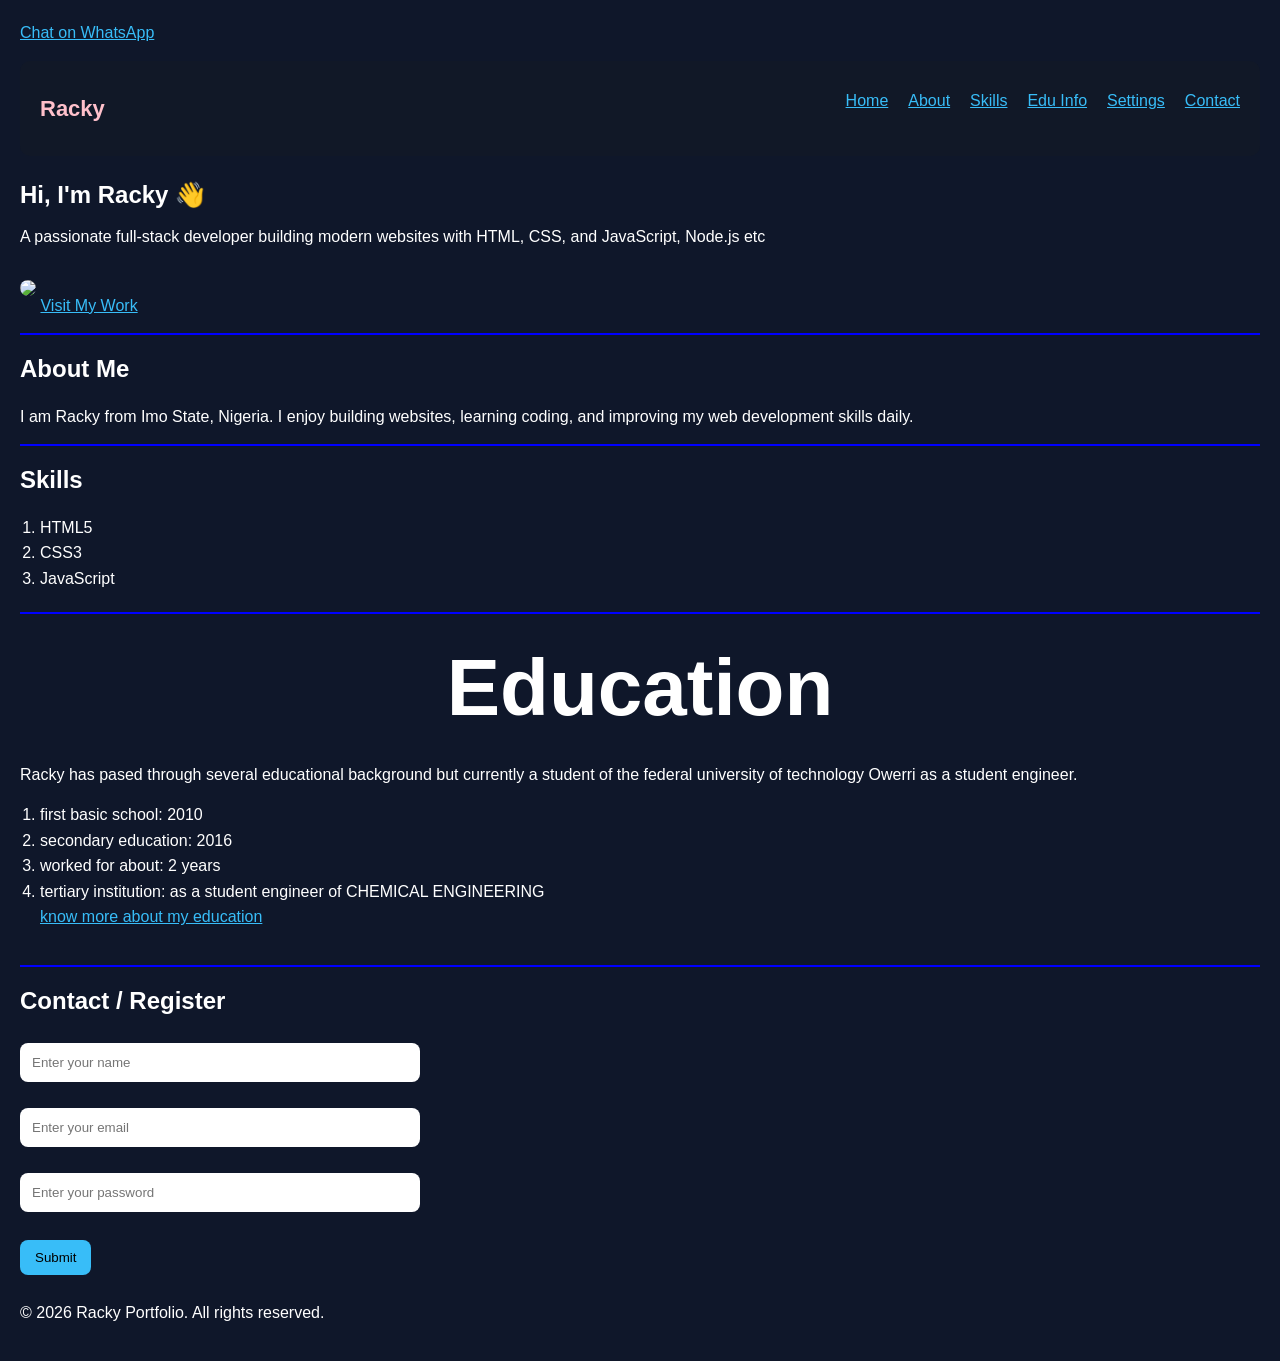
==== index.html @ 1aaa6778 "Update index.html" ====
<!DOCTYPE html>
<html>

<head>
  <meta name="viewport" content="width=device-width, initial-scale=1.0">
  <title>Racky Portfolio</title>
  <link rel="stylesheet" href="style.css">
</head>

<body>
  <a href="https://wa.me/2347087806251" class="whatsapp-btn">
  Chat on WhatsApp
  </a>
  <!-- NAVBAR -->
<nav>
  <h2 class="logo">Racky</h2>

<div class="menu-icon" onclick="toggleMenu()">☰</div>
<ul class="nav-links" id="navLinks">
  <li><a href="#">Home</a></li>
  <li><a href="#">About</a></li>
  <li><a href="#">Skills</a></li>
  <li><a href="#">Edu Info</a></li>
  <li><a href="#">Settings</a></li>
  <li><a href="#">Contact</a></li>
</ul>
</nav>

    </div>
  </nav>
  

  <!-- HERO -->
  <section id="home" class="container">
    <h1>Hi, I'm Racky 👋</h1>
    <p>A passionate full-stack developer building modern websites with HTML, CSS, and JavaScript, Node.js etc</p>

    <img src="https://images.unsplash.com/photo-1503023345310-bd7c1de61c7d?auto=format&fit=crop&w=800&q=80">

    <a href="https://google.com" target="_blank">Visit My Work</a>
  </section>

  <hr>

  <!-- ABOUT -->
  <section id="about" class="container">
    <h2>About Me</h2>
    <p>
      I am Racky from Imo State, Nigeria. I enjoy building websites, learning coding,
      and improving my web development skills daily.
    </p>
  </section>

  <hr>

  <!-- SKILLS -->
  <section id="skills" class="container">
    <h2>Skills</h2>
    <ol>
      <li>HTML5</li>
      <li>CSS3</li>
      <li>JavaScript</li>
    </ol>
  </section>
  <hr>
  <!-- Education -->
  <section id="education " class="container">
    <h3>Education </h3>
    <p>Racky has pased through several educational background but currently a student of the federal university of technology Owerri as a student engineer. </p>
    <ol>
      <li>first basic school: 2010</li>
      <li>secondary education: 2016</li>
      <li>worked for about: 2 years</li>
      <li>tertiary institution: as a student engineer of CHEMICAL ENGINEERING</li>
      <a href="https://google.com" target="_blank"> know more about my education</a>
    </ol>
  </section>

  <hr>

  <!-- CONTACT FORM -->
  <section id="contact" class="container">
    <h2>Contact / Register</h2>

    <input type="text" id="username" placeholder="Enter your name">
    <small id="nameError"></small>

    <input type="email" id="email" placeholder="Enter your email">
    <small id="emailError"></small>

    <input type="password" id="password" placeholder="Enter your password">
    <small id="passwordError"></small>

    <button onclick="showMessage()">Submit</button>

    <p id="message"></p>
  </section>

  <!-- FOOTER -->
  <footer>
    <p>© 2026 Racky Portfolio. All rights reserved.</p>
  </footer>

  <script src="script.js"></script>

</body>
</html>
---- style.css ----
/* RESET */
* {
    margin: 0;
    padding: 0;
    box-sizing: border-box;
}

body {
    font-family: Arial;
    background: #0f172a;
    color: white;
    padding: 20px;
    line-height: 1.6;
}

/* NAVBAR */
nav {
    display: flex;
    justify-content: space-between;
    align-items: center;
    background: #111827;
    padding: 15px 20px;
    border-radius: 10px;
    margin-bottom: 20px;
}

/* LOGO */
.logo {
    color: pink;
    font-size: 22px;
}

/* SIGNUP BUTTON TOP RIGHT */
.nav-buttons {
    display: flex;
    gap: 10px;
}
hr {
  border: 1.5px solid blue;
  color: blue;
  width: 100%;
}

.signup-btn {
    background: #38bdf8;
    color: black;
    border: none;
    padding: 10px 15px;
    border-radius: 8px;
    cursor: pointer;
    transition: 0.3s;
}

.signup-btn:hover {
    background: red;
    transform: scale(1.05);
}

/* MAIN TEXT BLOCK */
h1 {
    margin-bottom: 10px;
}

p {
    margin: 10px 0 15px;
}

/* IMAGE */
img {
    width: 100%;
    max-width: 500px;
    border-radius: 12px;
    margin: 15px 0;
}

/* LINK */
a {
    color: #38bdf8;
    display: inline-block;
    margin-bottom: 15px;
}

a:hover {
    color: red;
}

/* LIST */
ol {
    margin: 10px 0 20px 20px;
}

/* SECTION TITLE */
h2 {
    margin: 15px 0;
}
h3 {
  font-size: 80px;
  text-align: center;
  margin: 10px 0;
  padding: auto;
}

/* LOGIN AREA */
button {
    padding: 10px 15px;
    margin: 5px 5px 10px 0;
    background: #38bdf8;
    border: none;
    cursor: pointer;
    border-radius: 8px;
    color: black;
    transition: 0.3s;
}

button:hover {
    background: gray;
    transform: scale(1.03);
}

/* INPUTS */
input {
    width: 100%;
    max-width: 400px;
    padding: 12px;
    margin: 8px 0;
    border-radius: 8px;
    border: none;
    outline: none;
}

/* SUBMIT BUTTON */
button:last-of-type {
    margin-top: 10px;
}

/* MOBILE */
@media (max-width: 768px) {
    nav {
        flex-direction: row;
    }
}
small {
  color: red;
  font-size: 13px;
  display: block;
  margin-bottom: 10px;
}

input.error {
  border: 2px solid red;
}

input.success {
  border: 2px solid green;
}
.logout-btn {
  background: linear-gradient(45deg, #ef4444, #f87171);
  color: white;
  border: none;
  padding: 12px 20px;
  border-radius: 10px;
  cursor: pointer;
  font-weight: bold;
  margin: 30px auto;
  display: block;
  transition: 0.3s;
  box-shadow: 0 4px 10px rgba(0,0,0,0.2);
}

.logout-btn:hover {
  transform: translateY(-2px) scale(1.05);
}
.popup {
    position: fixed;
    top: 30%;
    left: 50%;
    transform: translate(-50%, -50%);
    background: #f4f4;
    padding: 20px;
    border: 2px solid black;
    box-shadow: 0 0 10px rgba(0,0,0,0.3);
    text-align: center;
}
.nav-links {
  display: flex;
  gap: 20px;
  list-style: none;
}
.menu-icon {
  display: none;
}

/* MOBILE */
@media (max-width: 768px) {

  .menu-icon {
    display: block;
  }

  .nav-links {
    display: none;   /* 🔥 THIS HIDES IT */
    flex-direction: column;
    position: absolute;
    top: 60px;
    right: 20px;
    background: #111827;
    padding: 15px;
    border-radius: 10px;
  }

  .nav-links.show {
    display: flex;   /* 🔥 SHOW WHEN CLICKED */
  }
}
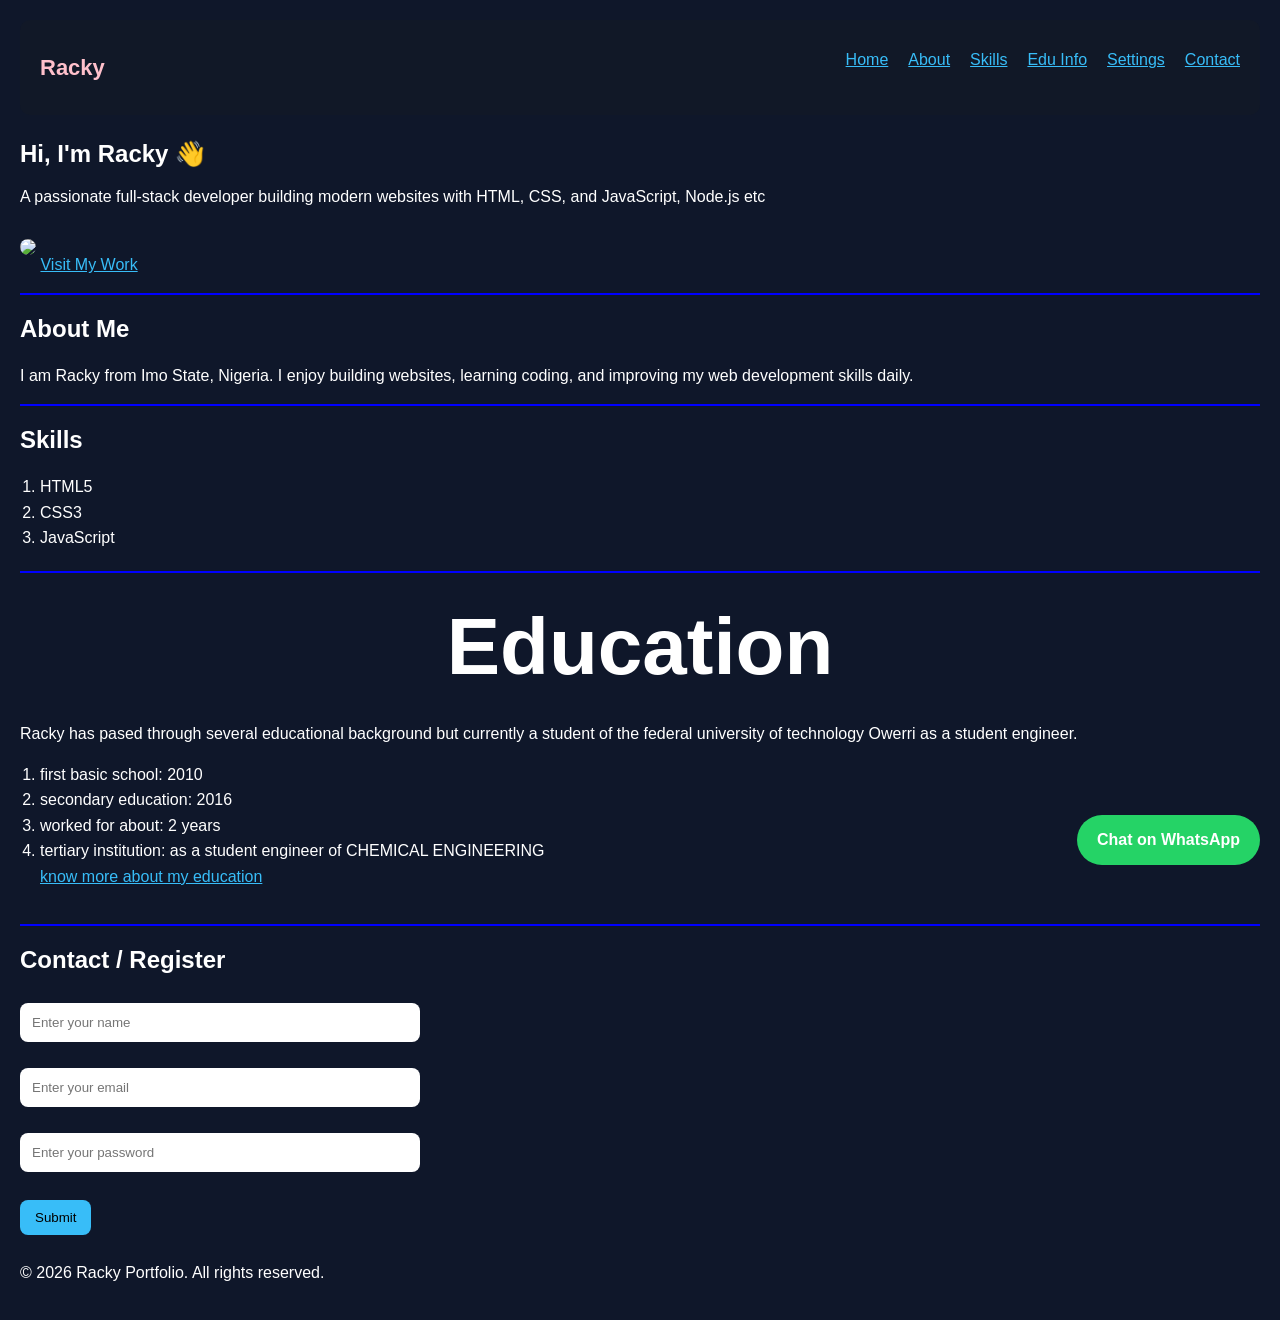
==== commit 71e70106: "Update index.html" ====
--- a/index.html
+++ b/index.html
@@ -8,9 +8,6 @@
 </head>
 
 <body>
-  <a href="https://wa.me/2347087806251" class="whatsapp-btn">
-  Chat on WhatsApp
-  </a>
   <!-- NAVBAR -->
 <nav>
   <h2 class="logo">Racky</h2>
@@ -95,7 +92,9 @@
 
     <p id="message"></p>
   </section>
-
+<a href="https://wa.me/2347087806251" class="whatsapp-btn">
+  Chat on WhatsApp
+</a>
   <!-- FOOTER -->
   <footer>
     <p>© 2026 Racky Portfolio. All rights reserved.</p>
--- a/style.css
+++ b/style.css
@@ -212,3 +212,14 @@
     display: flex;   /* 🔥 SHOW WHEN CLICKED */
   }
 }
+.whatsapp-btn {
+  position: fixed;
+  bottom: 20px;
+  right: 20px;
+  background: #25D366;
+  color: white;
+  padding: 12px 20px;
+  border-radius: 30px;
+  text-decoration: none;
+  font-weight: bold;
+      }
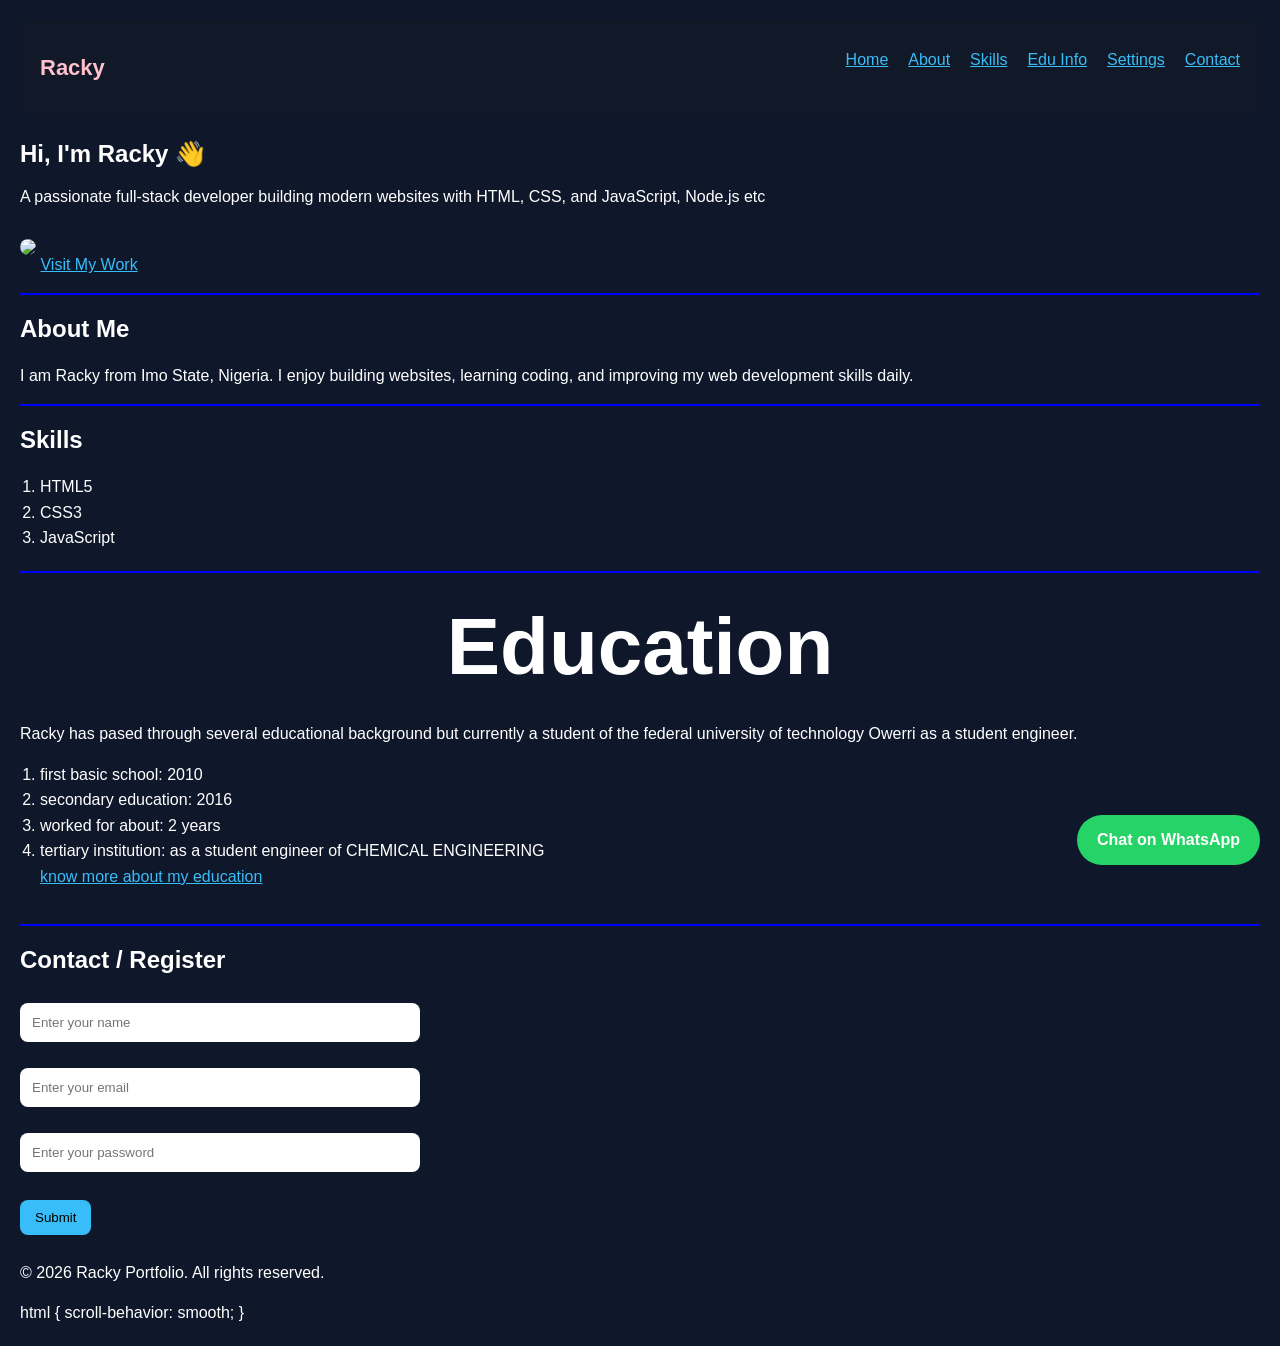
==== commit c31aaec4: "Update index.html" ====
--- a/index.html
+++ b/index.html
@@ -92,14 +92,16 @@
 
     <p id="message"></p>
   </section>
-<a href="https://wa.me/2347087806251" class="whatsapp-btn">
+<a href="https://wa.me/2348012345678?text=Hello%20I%20need%20a%20website" class="whatsapp-btn">
   Chat on WhatsApp
 </a>
   <!-- FOOTER -->
   <footer>
     <p>© 2026 Racky Portfolio. All rights reserved.</p>
   </footer>
-
+  html {
+  scroll-behavior: smooth;
+}
   <script src="script.js"></script>
 
 </body>
--- a/style.css
+++ b/style.css
@@ -11,6 +11,7 @@
     color: white;
     padding: 20px;
     line-height: 1.6;
+    animation: fadeup 1s ease 1s both;
 }
 
 /* NAVBAR */
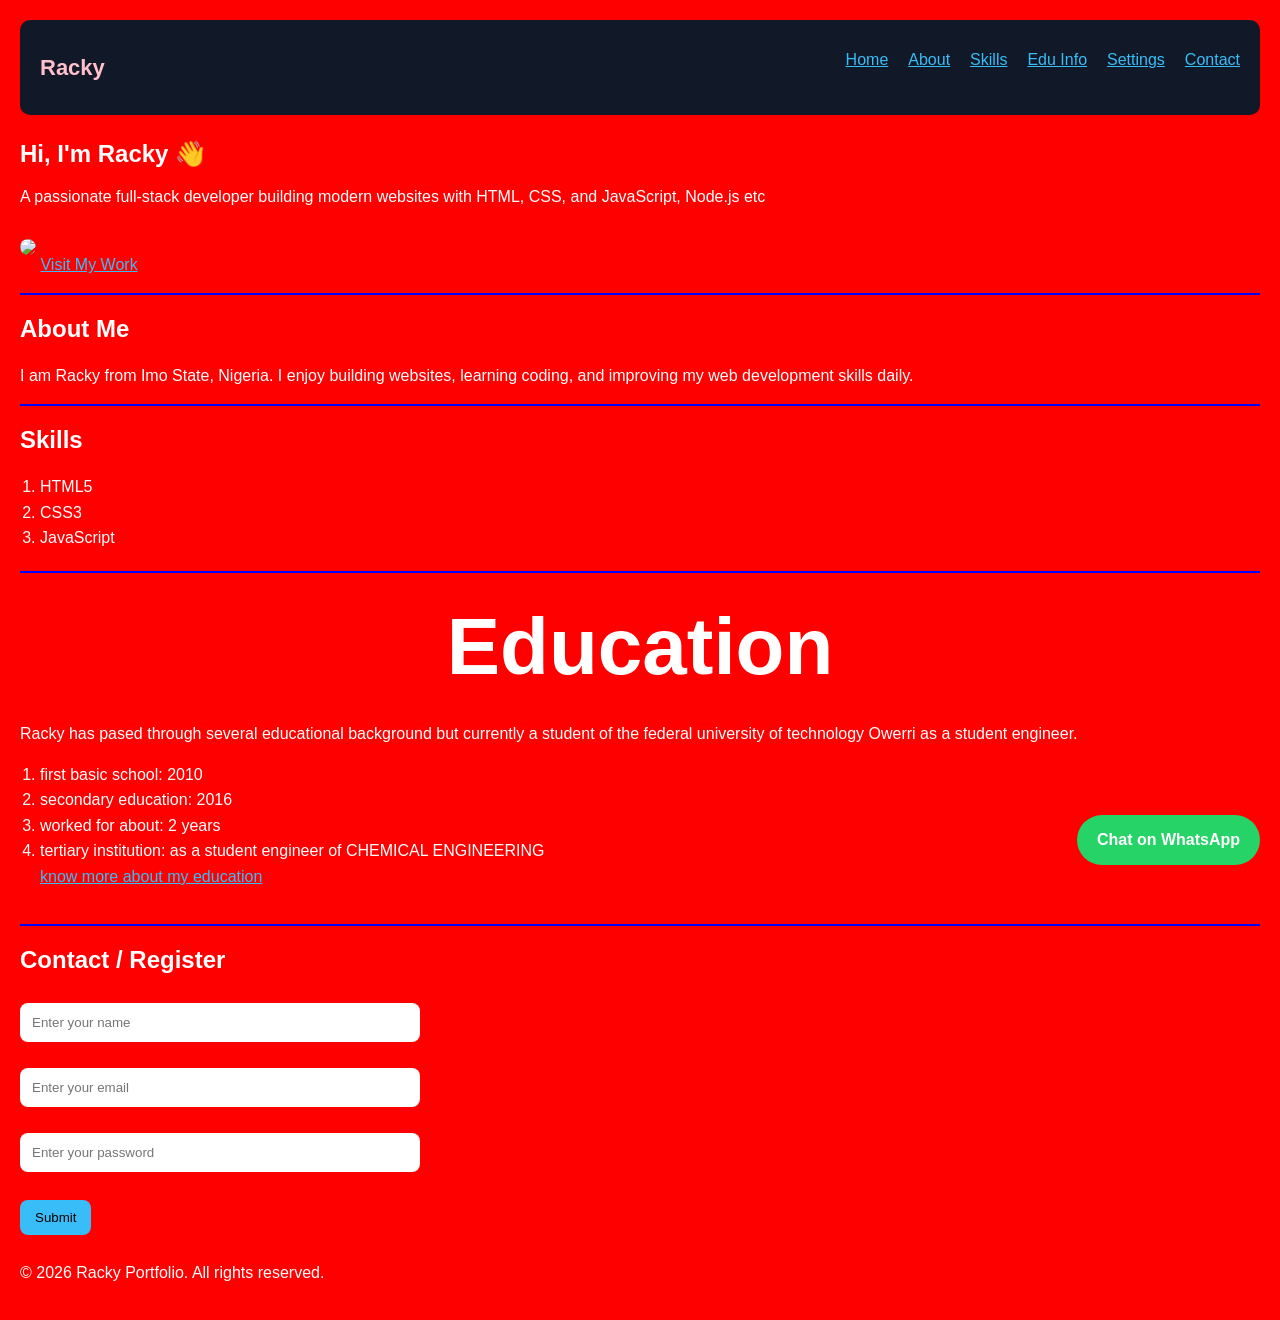
==== commit 0024f77c: "Update index.html" ====
--- a/index.html
+++ b/index.html
@@ -99,9 +99,6 @@
   <footer>
     <p>© 2026 Racky Portfolio. All rights reserved.</p>
   </footer>
-  html {
-  scroll-behavior: smooth;
-}
   <script src="script.js"></script>
 
 </body>
--- a/style.css
+++ b/style.css
@@ -7,7 +7,7 @@
 
 body {
     font-family: Arial;
-    background: #0f172a;
+    background: red;
     color: white;
     padding: 20px;
     line-height: 1.6;
@@ -83,6 +83,9 @@
 
 a:hover {
     color: red;
+}
+html {
+    scroll behavior: smooth;
 }
 
 /* LIST */
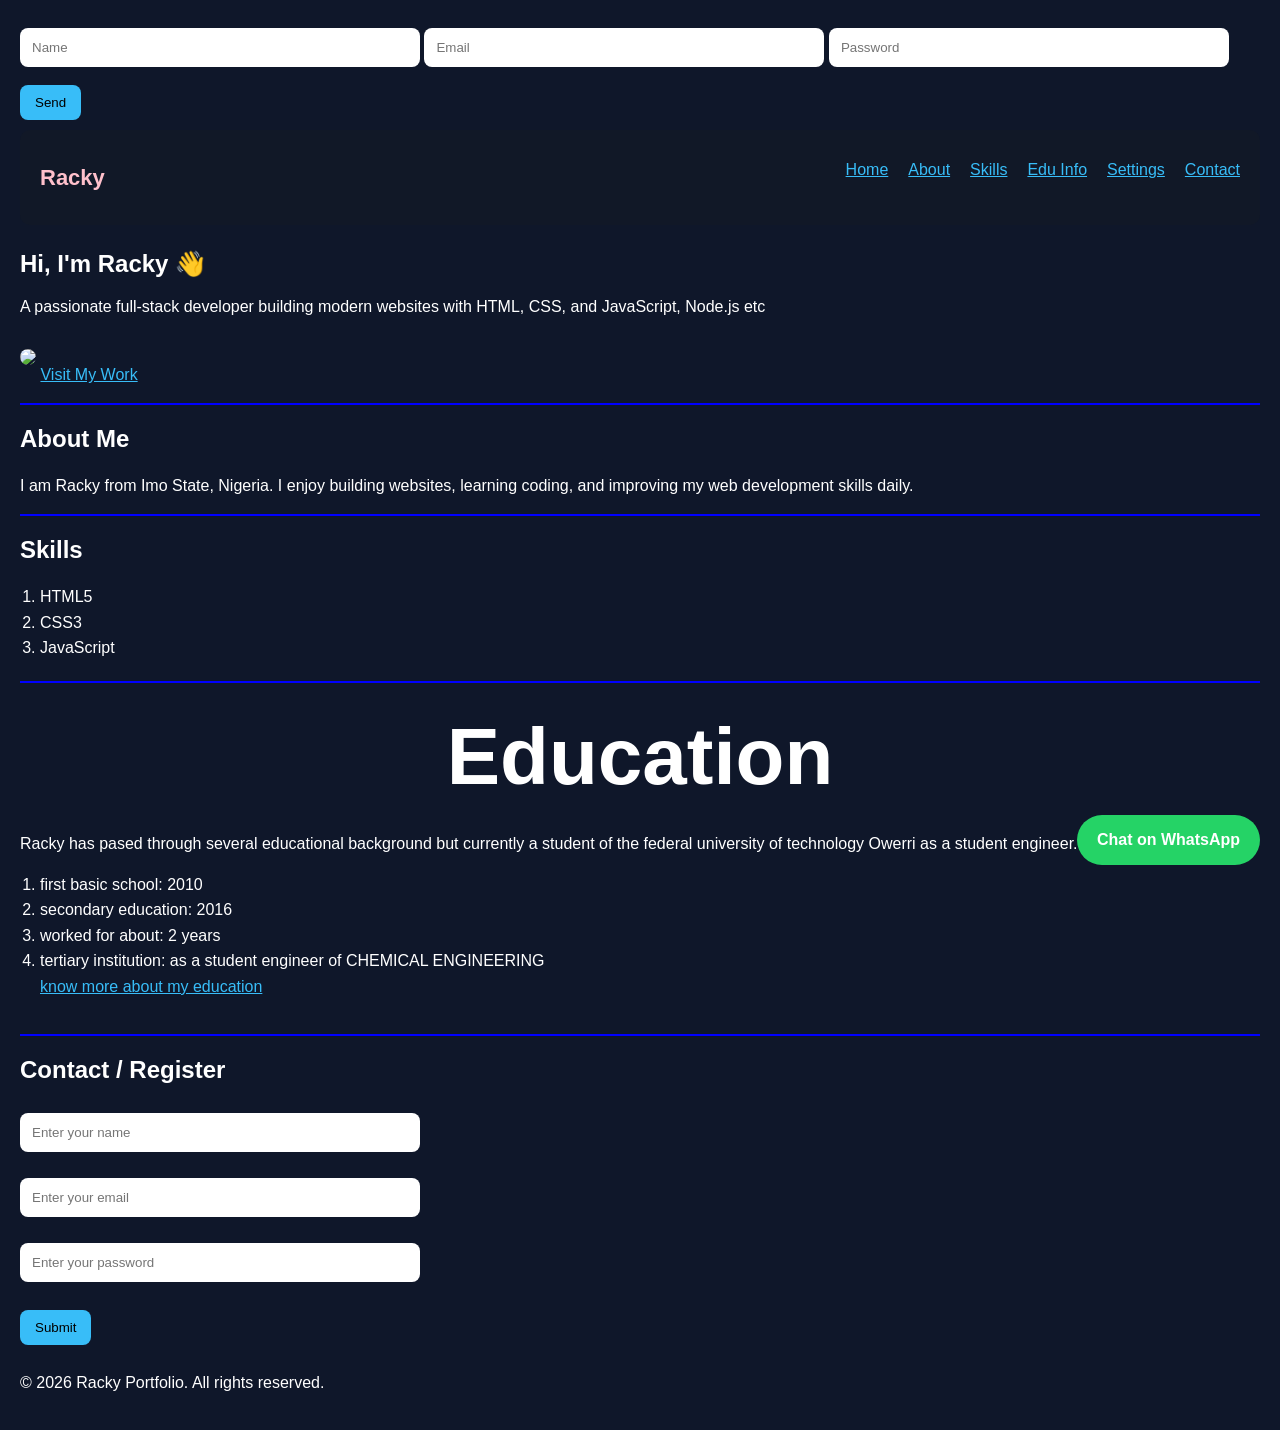
==== commit fb3cb246: "Update index.html" ====
--- a/index.html
+++ b/index.html
@@ -8,6 +8,11 @@
 </head>
 
 <body>
+  <input id="name" placeholder="Name">
+<input id="email" placeholder="Email">
+<input id="password" placeholder="Password">
+
+<button onclick="sendData()">Send</button>
   <!-- NAVBAR -->
 <nav>
   <h2 class="logo">Racky</h2>
--- a/style.css
+++ b/style.css
@@ -7,7 +7,7 @@
 
 body {
     font-family: Arial;
-    background: red;
+    background: #0f172a;
     color: white;
     padding: 20px;
     line-height: 1.6;
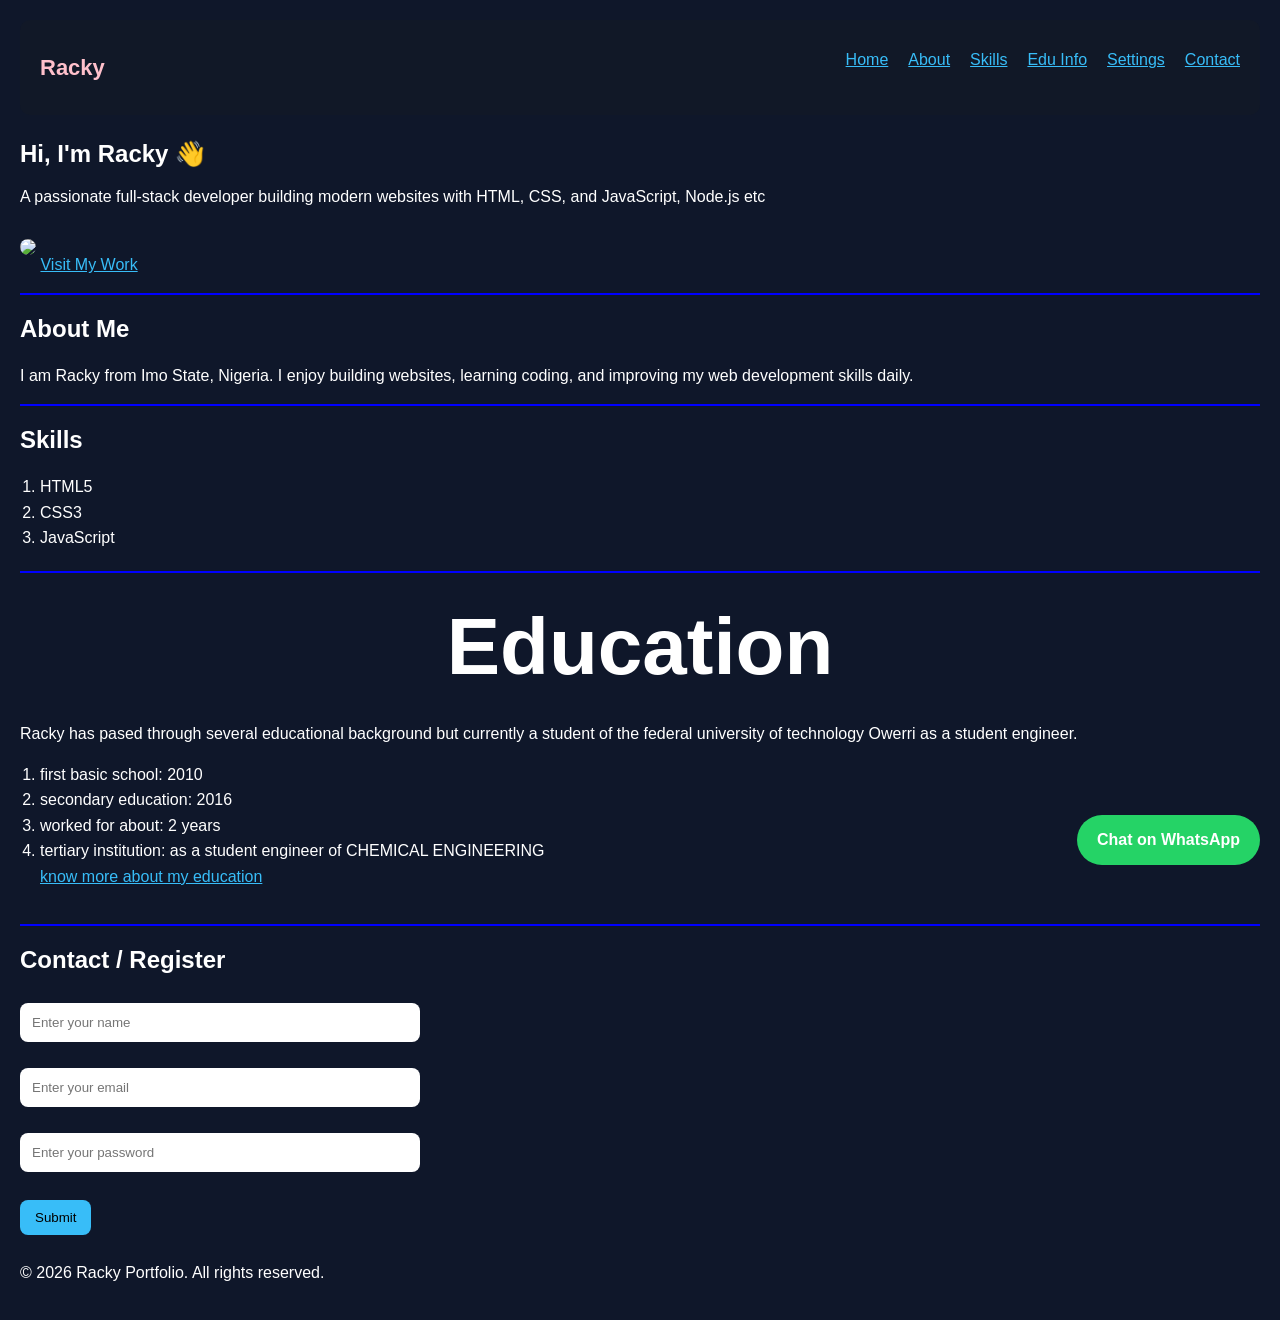
==== commit 2dfb5e84: "Update index.html" ====
--- a/index.html
+++ b/index.html
@@ -8,11 +8,6 @@
 </head>
 
 <body>
-  <input id="name" placeholder="Name">
-<input id="email" placeholder="Email">
-<input id="password" placeholder="Password">
-
-<button onclick="sendData()">Send</button>
   <!-- NAVBAR -->
 <nav>
   <h2 class="logo">Racky</h2>
